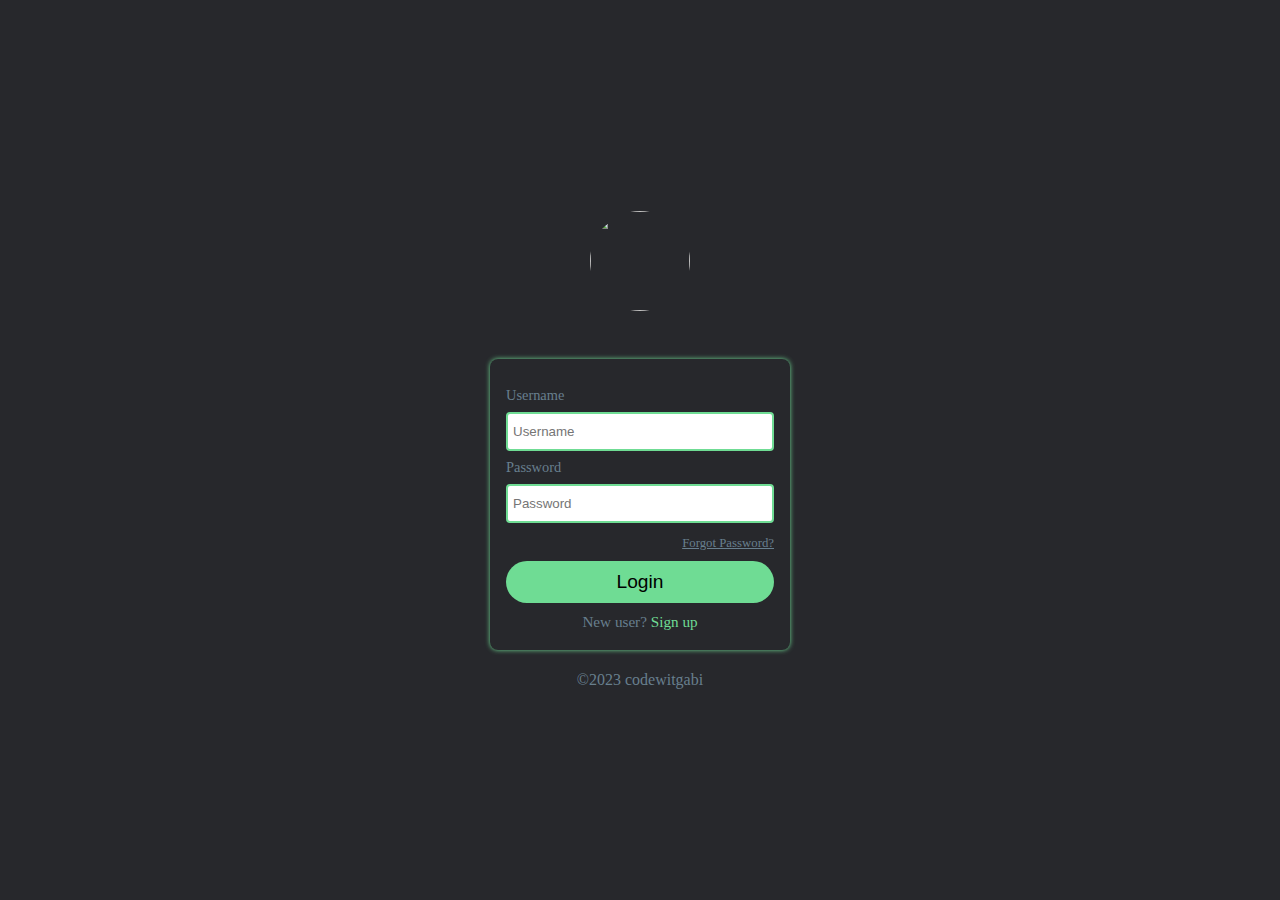
==== login.html @ 30dd0c64 "Initial commit" ====
<!DOCTYPE html>
<html lang="en">
<head>
    <meta charset="UTF-8">
    <meta name="viewport" content="width=device-width, initial-scale=1.0">
    <meta http-equiv="X-UA-Compatible" content="ie=edge">
    <title>Document</title>
    <link rel="stylesheet" href="./css/login.css">
</head>
<body>
    <main>
        <div class="register-logo">
            <img src="./img/SGN_01_17_2023_1673992765240.png" alt="" id="register-img">
        </div>
        <div class="form-wrapper">
            <form action="" method="" id="login-form">
                <div class="form-fields">
                    <label>Username</label>
                    <input type="text" name="username" id="username" placeholder="Username" required>
                </div>
                <div class="form-fields">
                    <label>Password</label>
                    <input type="password" name="password" id="password" placeholder="Password" required>
                </div>
                <div class="form-text-content">
                    <span class="float-right">
                        <a href="#">Forgot Password?</a>
                    </span>
                </div>
                <button id="login-btn">Login</button>
                <div class="form-bottom">
                    <span>New user?</span>
                    <a href="#">Sign up</a>
                </div>
            </form>
        </div>
        <footer>
            <p class="foot-text">&copy;2023 codewitgabi</p>
        </footer>
    </main>
</body>
</html>
---- css/login.css ----
* {
    margin: 0;
    padding: 0;
    box-sizing: border-box;
}
:root {
  background: #27282c;
  color: aliceblue;
  --light-green: #6fdC94;
  --text-color: #687f8e;
}
body {
    display: flex;
    justify-content: center;
    align-items: center;
    min-height: 100vh;
}
.form-wrapper {
    width: 300px;
    box-shadow: 0 0 5px var(--light-green);
    background: #27282c;
    border-radius: 8px;
    padding: 1.2em 1em;
}
.register-logo {
    text-align: center;
}
#register-img {
    width: 100px;
    height: 100px;
    object-fit: cover;
    display: inline-block;
    margin-bottom: 3em;
    border-radius: 50px;
}
.form-fields label {
    font-size: 0.9rem;
    color: var(--text-color);
    display: block;
    margin: 8px 0;
}
.form-fields input {
    width: 100%;
    padding: 10px 5px;
    border: 2px solid var(--light-green);
    border-radius: 4px;
}
.form-fields input:focus {
    box-shadow: 0 0 10px var(--light-green);
}
.form-text-content {
    margin-top: 10px;
}
.form-text-content span {
    float: right;
}
.form-text-content span a {
    color: var(--text-color);
    font-size: 0.8rem;
}
#login-btn {
    display: block;
    clear: both;
    width: 100%;
    background: var(--light-green);
    padding: 10px 35px;
    color: #000;
    border: none;
    border-radius: 50px;
    display: inline-block;
    margin-top: 10px;
    font-size: 1.2rem;
}
.form-bottom {
    clear: both;
    text-align: center;
    margin-top: 10px;
    font-size: 0.95rem;
    color: var(--text-color);
}
.form-bottom a {
    color: var(--light-green);
    text-decoration: none;
}
.foot-text {
    color: var(--text-color);
    text-align: center;
    margin-top: 1.3em;
}
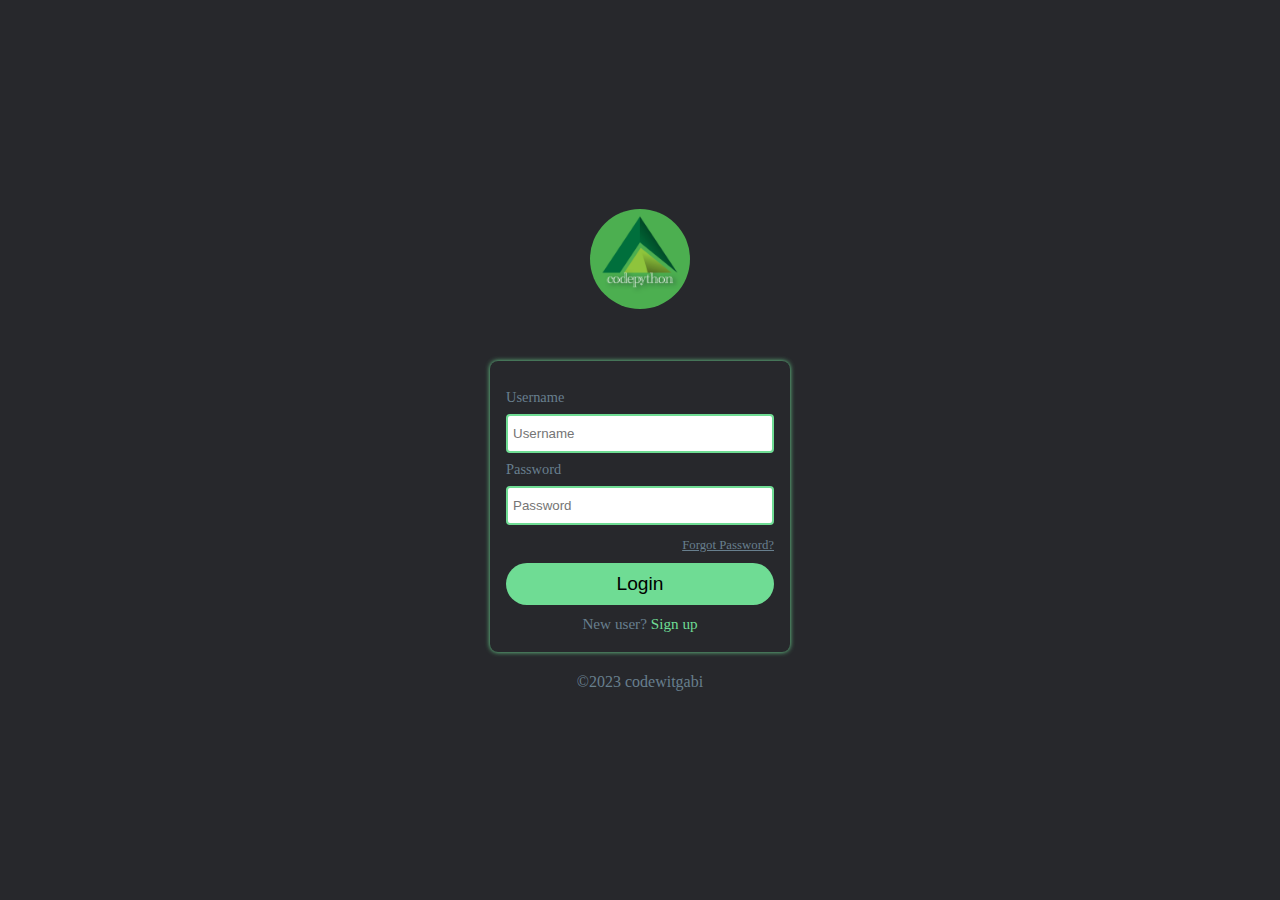
==== commit caccf7aa: "Completed login page" ====
--- a/login.html
+++ b/login.html
@@ -10,7 +10,7 @@
 <body>
     <main>
         <div class="register-logo">
-            <img src="./img/SGN_01_17_2023_1673992765240.png" alt="" id="register-img">
+            <img src="./img/logo.png" alt="" id="register-img">
         </div>
         <div class="form-wrapper">
             <form action="" method="" id="login-form">
--- a/css/login.css
+++ b/css/login.css
@@ -14,6 +14,9 @@
     justify-content: center;
     align-items: center;
     min-height: 100vh;
+}
+main {
+    margin: 2em 0;
 }
 .form-wrapper {
     width: 300px;
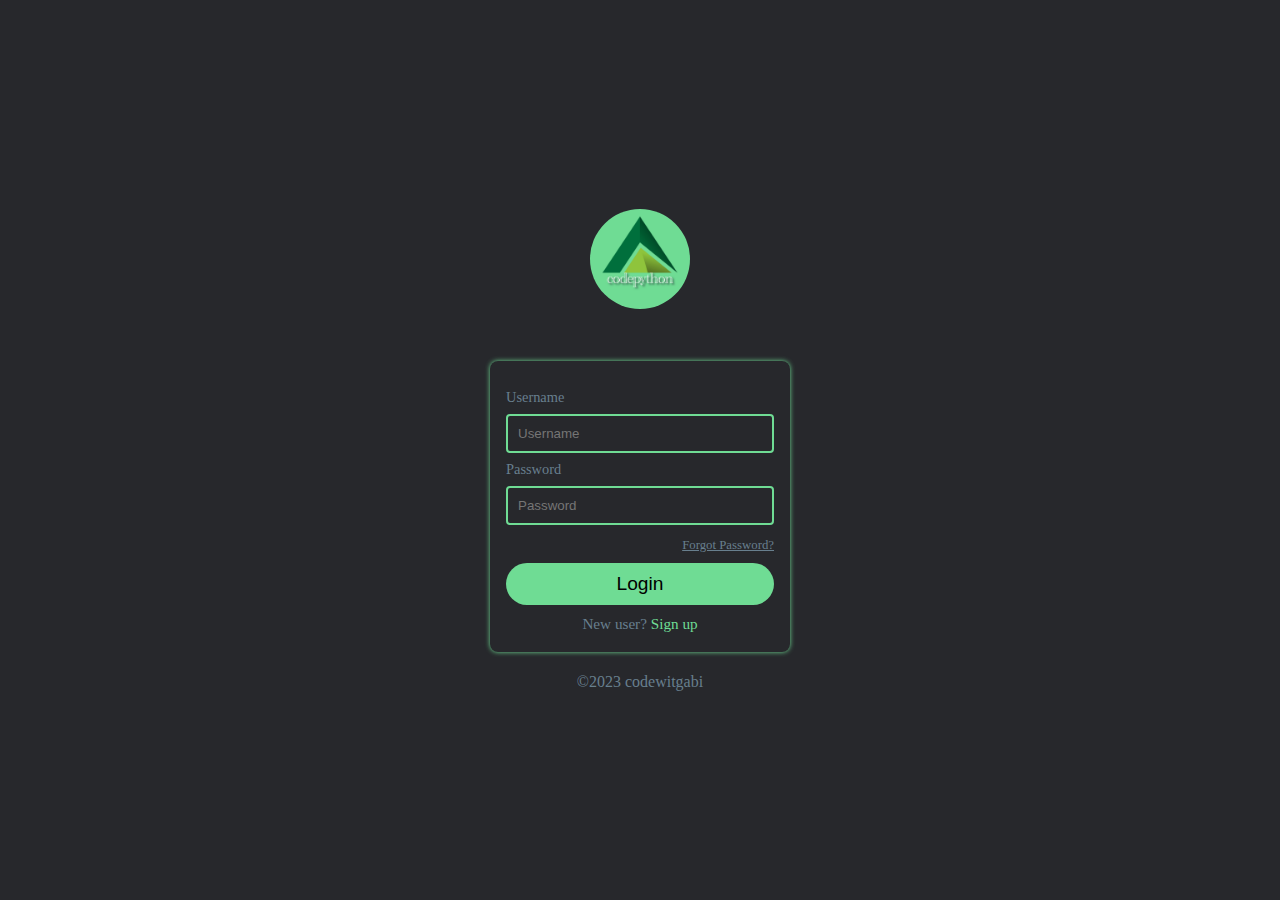
==== commit 38c31998: "Updated page title" ====
--- a/login.html
+++ b/login.html
@@ -4,7 +4,7 @@
     <meta charset="UTF-8">
     <meta name="viewport" content="width=device-width, initial-scale=1.0">
     <meta http-equiv="X-UA-Compatible" content="ie=edge">
-    <title>Document</title>
+    <title>Login</title>
     <link rel="stylesheet" href="./css/login.css">
 </head>
 <body>
--- a/css/login.css
+++ b/css/login.css
@@ -44,9 +44,11 @@
 }
 .form-fields input {
     width: 100%;
-    padding: 10px 5px;
+    padding: 10px 10px;
     border: 2px solid var(--light-green);
     border-radius: 4px;
+    background: #27282c;
+    color: var(--text-color);
 }
 .form-fields input:focus {
     box-shadow: 0 0 10px var(--light-green);
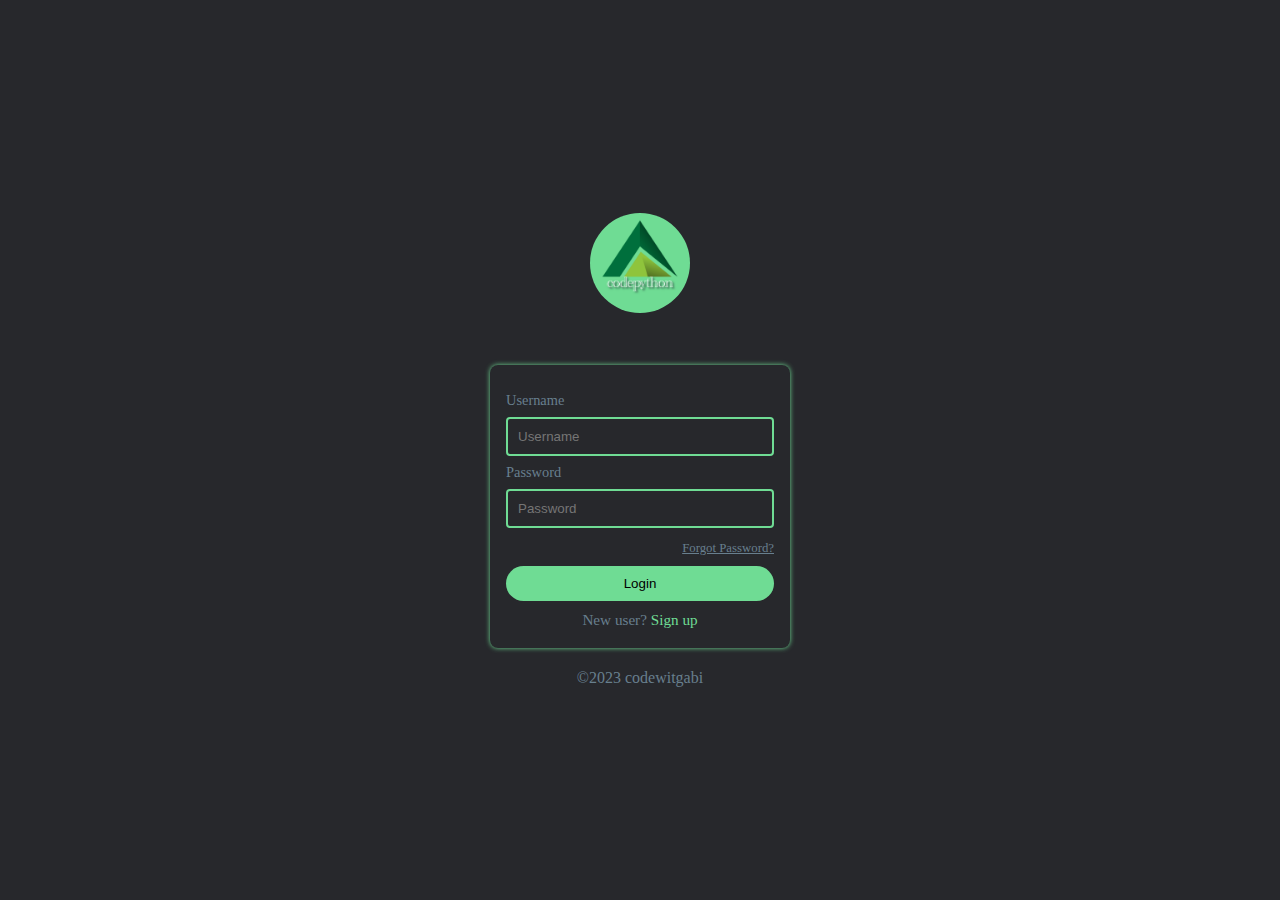
==== commit e5c54948: "Linked files together" ====
--- a/login.html
+++ b/login.html
@@ -30,7 +30,7 @@
                 <button id="login-btn">Login</button>
                 <div class="form-bottom">
                     <span>New user?</span>
-                    <a href="#">Sign up</a>
+                    <a href="./signup.html">Sign up</a>
                 </div>
             </form>
         </div>
--- a/css/login.css
+++ b/css/login.css
@@ -74,7 +74,7 @@
     border-radius: 50px;
     display: inline-block;
     margin-top: 10px;
-    font-size: 1.2rem;
+    /*font-size: 1.2rem;*/
 }
 .form-bottom {
     clear: both;
